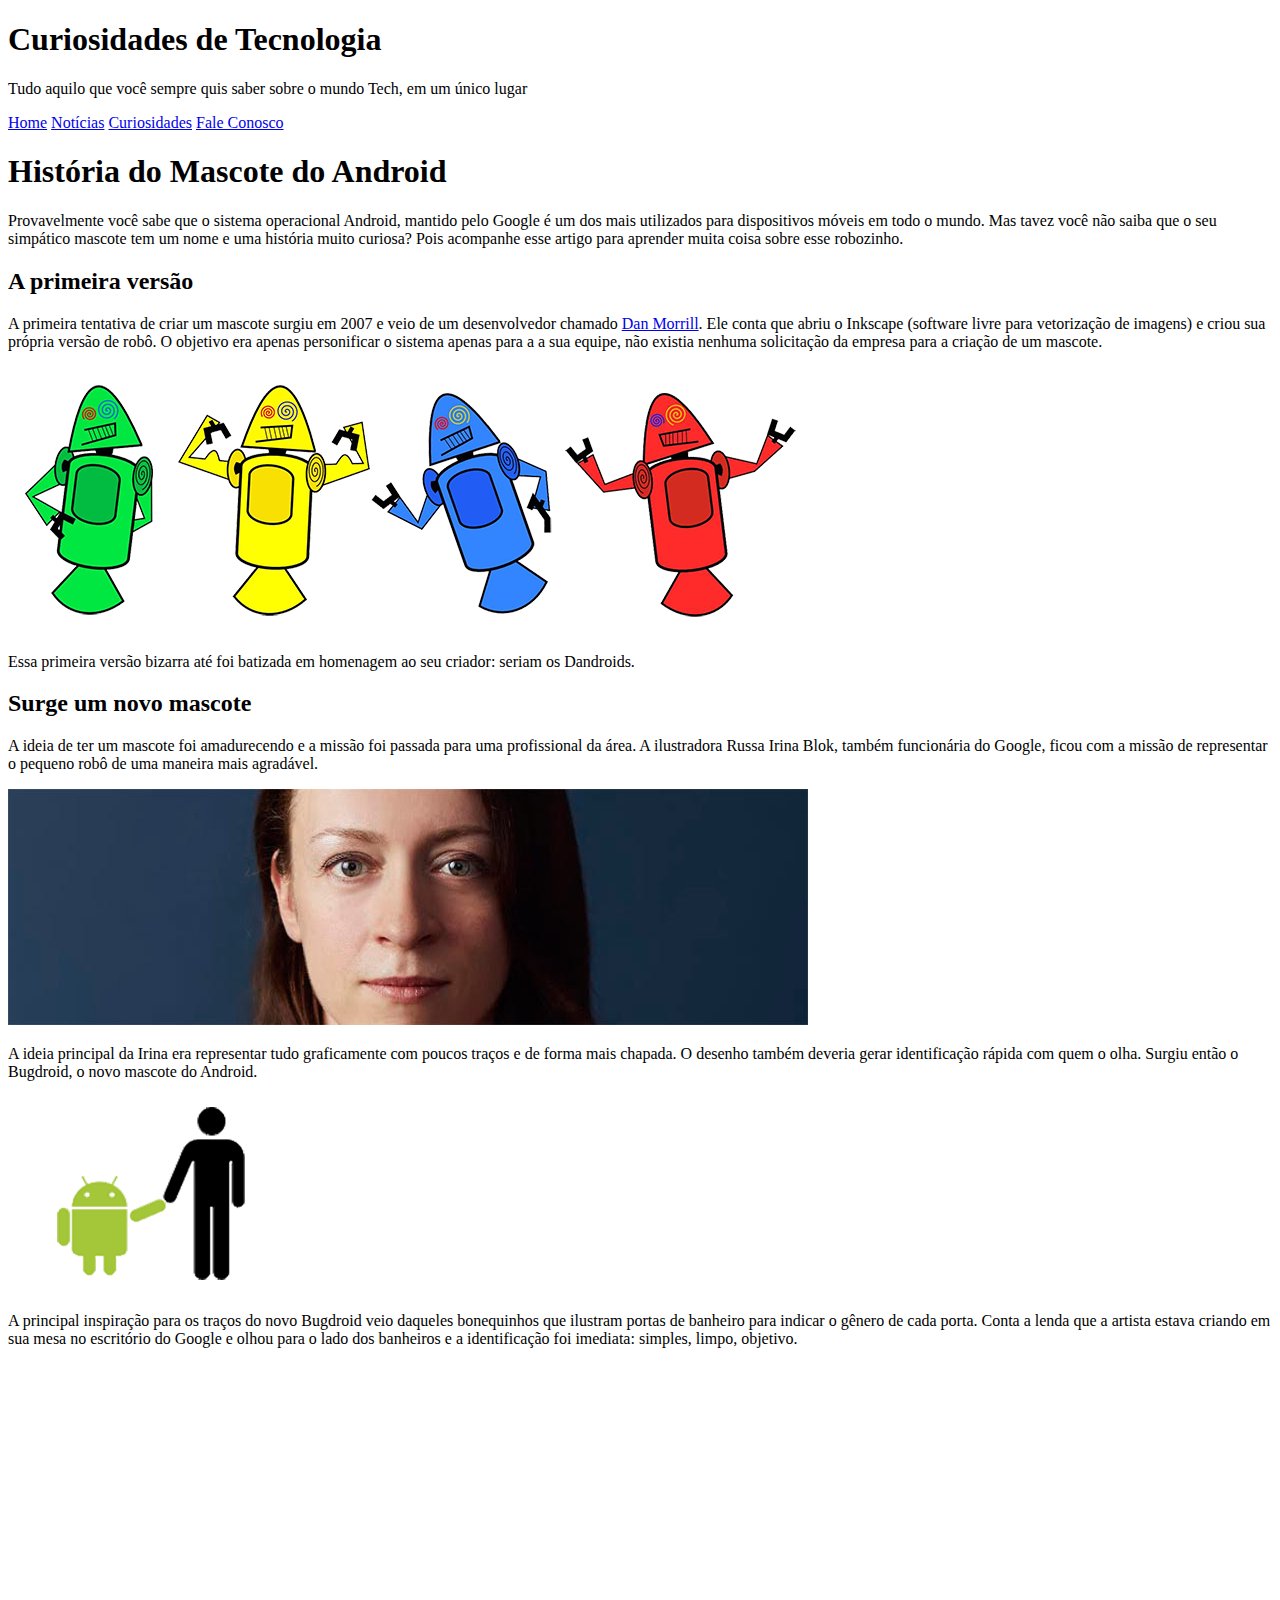
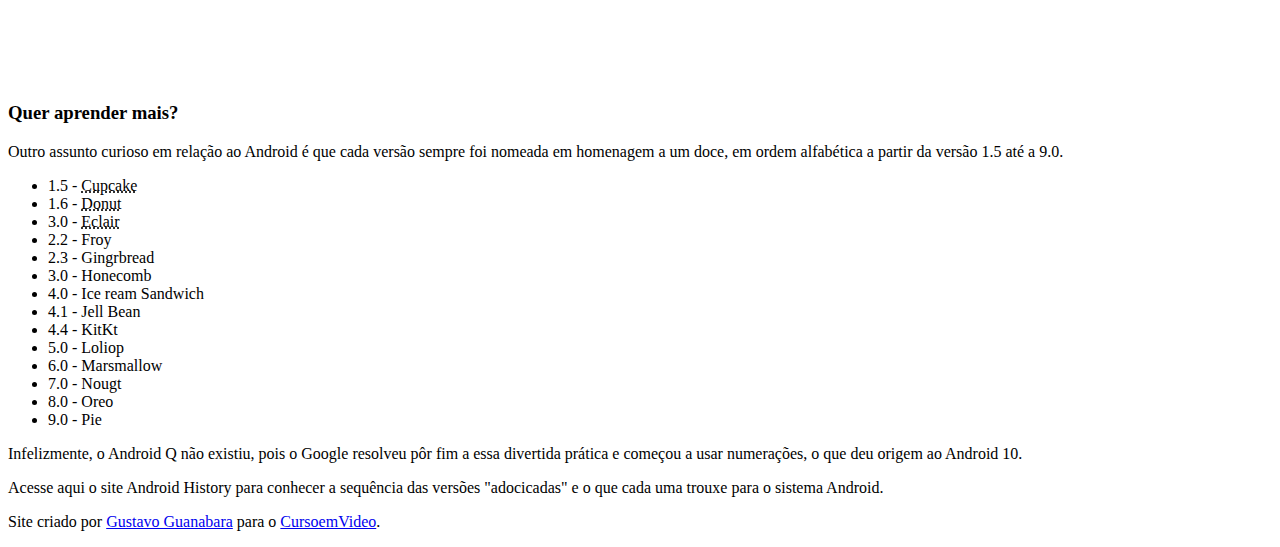
==== index.html @ 07982803 "novo site" ====
<!DOCTYPE html>
<html lang="en">
<head>
    <meta charset="UTF-8">
    <meta name="viewport" content="width=device-width, initial-scale=1.0">
    <title>Curiosidades de Tecnologia</title>
    <link rel="shortcut icon" href="favicon.ico" type="image/x-icon">
    <link rel="stylesheet" href="style.css">

</head>
<body>
    <header>
        <h1>Curiosidades de Tecnologia</h1>
        <p>
            Tudo aquilo que você sempre quis saber sobre o mundo Tech, em um único lugar
        </p>
            <nav>
                <a href="#">Home</a>
                <a href="#">Notícias</a>
                <a href="#">Curiosidades</a>
                <a href="#">Fale Conosco</a>
            </nav>
    </header>
    <main>
        <article>
        <h1>História do Mascote do Android</h1>
            
        <p>
            Provavelmente você sabe que o sistema operacional <span class="destaque">Android</span>, mantido pelo <span class="destaque">Google</span> é um dos mais utilizados para dispositivos móveis em todo o mundo. Mas tavez você não saiba que o seu simpático mascote tem um nome e uma história muito curiosa? Pois acompanhe esse artigo para aprender muita coisa sobre esse robozinho.
        </p>
        
        <h2>A primeira versão</h2>
            
            <p>
                A primeira tentativa de criar um mascote surgiu em 2007 e veio de um desenvolvedor chamado <a href="https://androidcommunity.com/dan-morrill-shows-us-the-android-mascot-that-almost-was-20130103/" target="_blank" class="externo">Dan Morrill</a>. Ele conta que abriu o <span class="destaque">Inkscape</span> (software livre para vetorização de imagens) e criou sua própria versão de robô. O objetivo era apenas personificar o sistema apenas para a a sua equipe, não existia nenhuma solicitação da empresa para a criação de um mascote.
            </p>
            
            <picture id="mascote-antigo">
                <source media="(max-width: 750px)" srcset="imagens/dan-droids-pq.png" type="image/png">
                <img src="imagens/dan-droids.png" alt="Imagem da primeira versão do android">
            </picture>
                
                <p>Essa primeira versão bizarra até foi batizada em homenagem ao seu criador: seriam os <span class="destaque">Dandroids</span>.</p>
            
                <h2>Surge um novo mascote</h2>
                
                <p>A ideia de ter um mascote foi amadurecendo e a missão foi passada para uma profissional da área. A ilustradora Russa <span class="destaque">Irina Blok</span>, também funcionária do Google, ficou com a missão de representar o pequeno robô de uma maneira mais agradável.</p>
            
                <picture id="irina">
                <source media="(max-width: 750px)" srcset="imagens/irina-blok-pq.jpg" type="image/jpg">
                <img src="imagens/irina-blok.jpg" alt="Foto de Irina Blok">
            </picture>
                
                <p>A ideia principal da Irina era representar tudo graficamente com poucos traços e de forma mais chapada. O desenho também deveria gerar identificação rápida com quem o olha. Surgiu então o <span class="destaque">Bugdroid</span>, o novo mascote do Android.</p>
            
                <img src="imagens/bugdroid.png" alt="Imagem do novo mascote do android" class="imagem-pq">            
                
                <p>A principal inspiração para os traços do novo Bugdroid veio daqueles bonequinhos que ilustram portas de banheiro para indicar o gênero de cada porta. Conta a lenda que a artista estava criando em sua mesa no escritório do Google e olhou para o lado dos banheiros e a identificação foi imediata: simples, limpo, objetivo.</p>
                
                <div class="video">
                    
                    <iframe width="560" height="315" src="https://www.youtube.com/embed/l2UDgpLz20M?si=33CjgaVQKFDXyqpR" title="YouTube video player" frameborder="0" allow="accelerometer; autoplay; clipboard-write; encrypted-media; gyroscope; picture-in-picture; web-share" allowfullscreen></iframe>
                </div>
            <aside>               
                <h3>Quer aprender mais?</h3>
                <p>
                    Outro assunto curioso em relação ao Android é que cada versão sempre foi nomeada em homenagem a um doce, em ordem alfabética a partir da versão 1.5 até a 9.0.
                </p>
                    <ul>
                        <li> 1.5 - <abbr title="Bolo de copo">Cupcake</abbr></li>
                        <li> 1.6 - <abbr title="Rosquinha">Donut</abbr></li>
                        <li> 3.0 - <abbr title="">Eclair</abbr></li>
                        <li> 2.2 - Froy </li>
                        <li> 2.3 - Gingrbread</li>
                        <li> 3.0 - Honecomb</li>
                        <li> 4.0 - Ice ream Sandwich</li>
                        <li> 4.1 - Jell Bean</li>
                        <li> 4.4 - KitKt</li>
                        <li> 5.0 - Loliop</li>
                        <li> 6.0 - Marsmallow</li>
                        <li> 7.0 - Nougt</li>
                        <li> 8.0 - Oreo</li>
                        <li> 9.0 - Pie</li>
                    </ul>
                <p>
                    Infelizmente, o Android Q não existiu, pois o Google resolveu pôr fim a essa divertida prática e começou a usar numerações, o que deu origem ao Android 10.
                </p>
                    
                <p>
                    Acesse aqui o site <span class="destaque">Android History</span> para conhecer a sequência das versões "adocicadas" e o que cada uma trouxe para o sistema Android.
                </p>
            </aside> 
            </article>
    </main>
    <footer>
        <p>Site criado por <a href="https://github.com/gustavoguanabara" target="_blank">Gustavo Guanabara</a> para o <a href="https://www.youtube.com/@CursoemVideo" target="_blank">CursoemVideo</a>.</p>
    </footer>
</body>
</html>
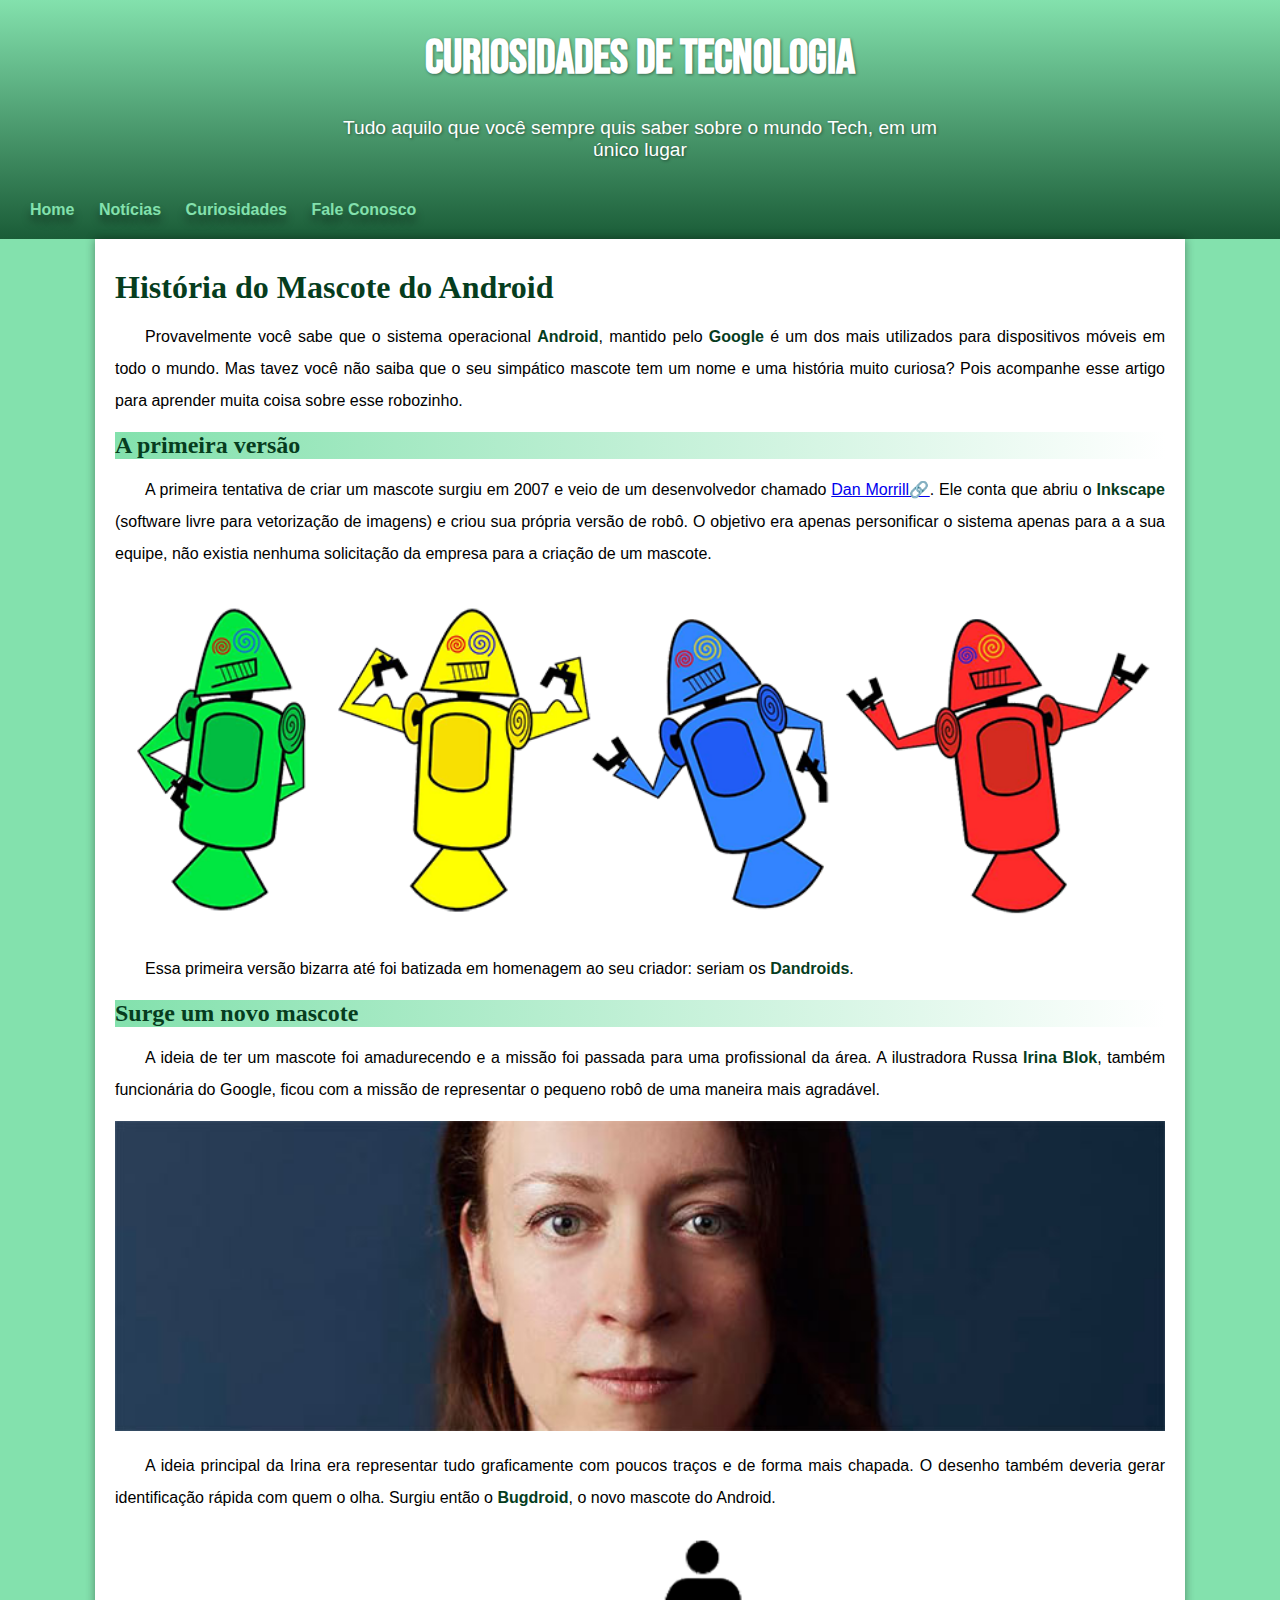
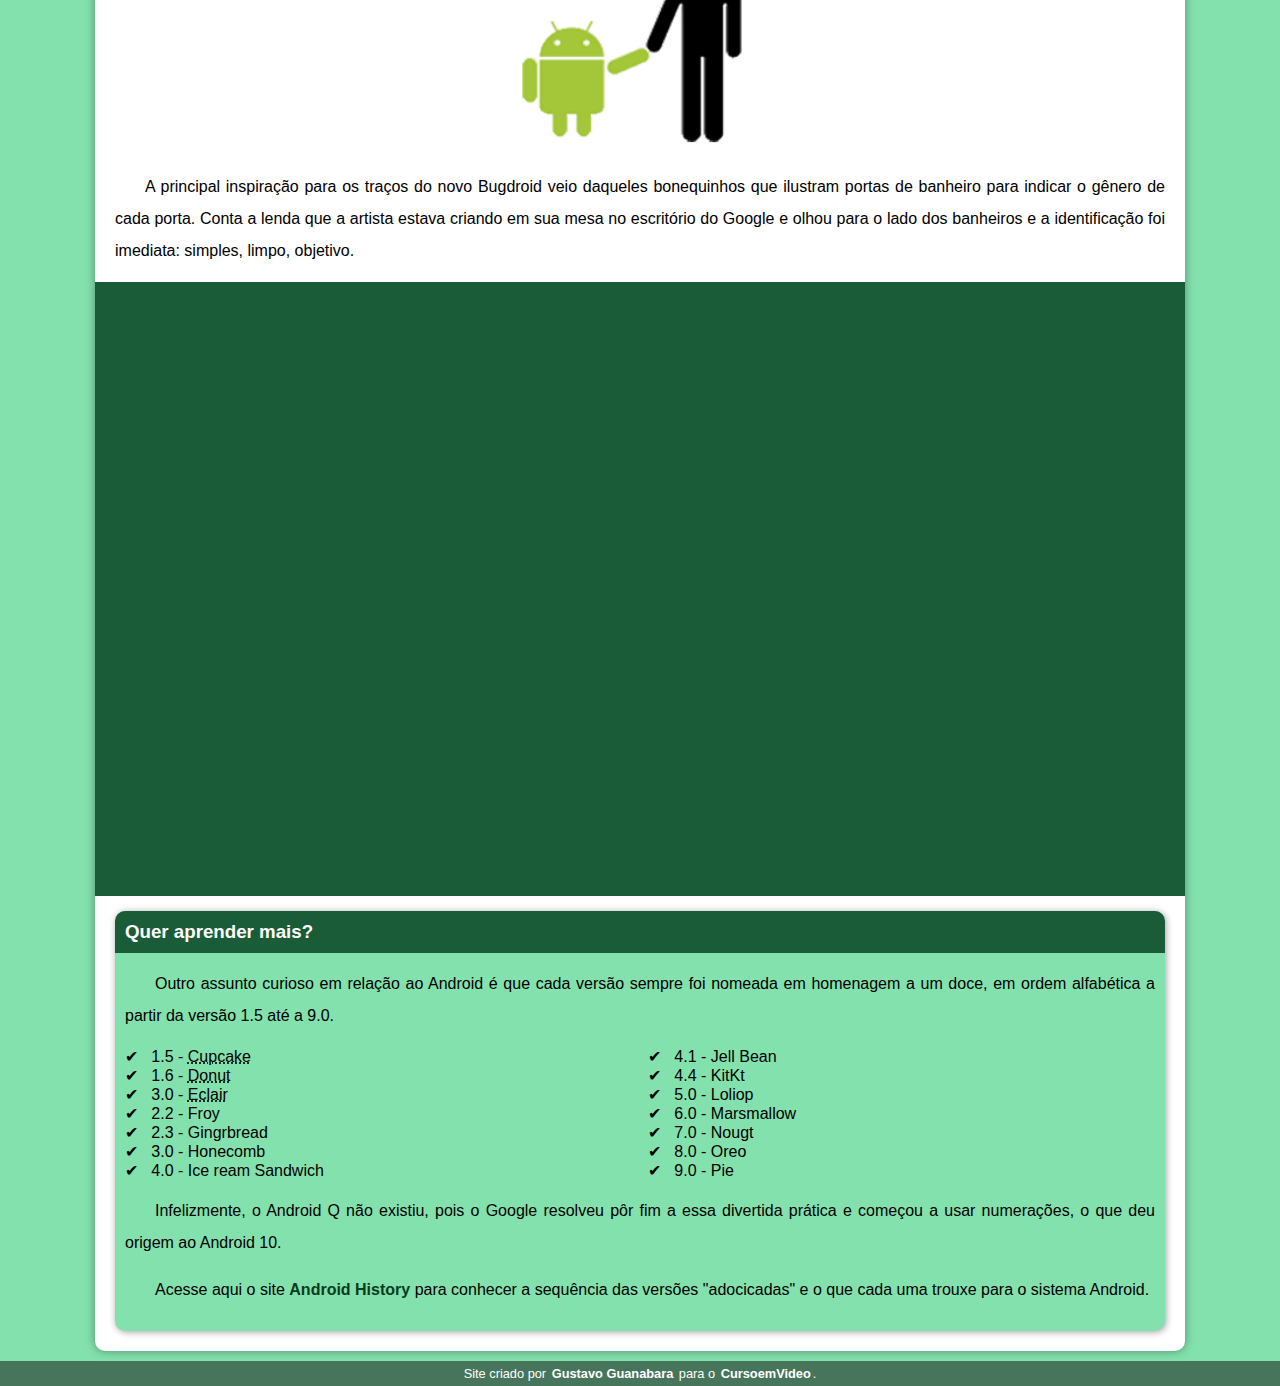
==== commit 40c4a4f0: "atualização estilos" ====
--- a/index.html
+++ b/index.html
@@ -5,7 +5,7 @@
     <meta name="viewport" content="width=device-width, initial-scale=1.0">
     <title>Curiosidades de Tecnologia</title>
     <link rel="shortcut icon" href="favicon.ico" type="image/x-icon">
-    <link rel="stylesheet" href="style.css">
+    <link rel="stylesheet" href="style/style.css">
 
 </head>
 <body>
--- a/style/style.css
+++ b/style/style.css
@@ -0,0 +1,175 @@
+@charset "UTF-8";
+@import url('https://fonts.googleapis.com/css2?family=Bebas+Neue&display=swap');
+
+@font-face {
+    font-family: 'Android';
+    src: url('fontes/idroid.otf');
+    font-weight: normal;
+}
+:root{
+    --cor0: #ebe5c5;
+    --cor1: #83e1ad;
+    --cor2: #3ddc84;
+    --cor3: #2fa866;
+    --cor4: #1a5c37;
+    --cor5: #063d1e;
+    --fonte-padrao: Arial, Helvetica, sans-serif;
+    --fonte-destaque: 'Bebas Neue', sans-serif;
+    --fonte-android: 'Android'; 
+}
+*{
+    margin: 0px;
+    padding: 0px;
+}
+body{
+    font-family: var(--fonte-padrao);
+    background-color: var(--cor1);
+    margin: 0px;
+    margin: auto;
+}
+
+main  p{
+    margin: 15px 0px;
+    text-align: justify;
+    text-indent: 30px;
+    font-size: 1em;
+    line-height: 2em;
+}
+.destaque{
+    color: var(--cor5);
+    font-weight: bold;
+}
+
+header{
+    font-family: var(--fonte-destaque);
+    background-image:linear-gradient( to top, var(--cor4), var(--cor1));
+    font-weight: bold;
+    color: white;
+    font-weight: normal;
+    text-align: center;
+    min-height: 150px;
+    padding-top: 30px;
+}
+header > h1{
+    color: white;
+    font-family: var(--fonte-destaque);
+    font-size: 3em;
+    margin-bottom: 30px;
+    text-shadow: 1px 1px 3px rgba(0, 0, 0, 0.425);
+}
+header > p{
+    font-family: var(--fonte-padrao);
+    font-size: 1.2em;
+    max-width: 500px;
+    color: white;
+    max-width: 600px;
+    padding-left: 10px;
+    padding-right: 10px;
+    margin: auto;
+    margin-bottom: 20px;
+    text-shadow: 1px 1px 3px rgba(0, 0, 0, 0.425);
+}
+nav{
+    font-family: var(--fonte-padrao);
+    padding: 20px;
+    text-align: left;
+    text-shadow: 0px 7px 9px rgba(0, 0, 0, 0.425)
+}
+nav > a{
+    color: var(--cor1);
+    padding: 10px;
+    text-decoration: none;
+    font-weight: bold;
+    border-radius: 5px;
+}
+nav > a:hover{
+    background-color: var(--cor4);
+    color: var(--cor2);
+    text-decoration: underline;
+}
+main{
+    background-color: white;
+    max-width: 1050px;
+    min-width: 300px;
+    padding: 20px;
+    margin: 0px auto 10px auto;
+    border-radius: 0px 0px 10px 10px;
+    box-shadow: 0px 0px 10px rgba(0, 0, 0, 0.384);
+}
+article > h1{
+    font-family: var(--fonte-android);
+    color: var(--cor5);
+    margin:auto;
+    padding-top:10px;
+    
+}
+article > h2{
+    font-family: var(--fonte-android);
+    color: var(--cor5);
+    background-image:linear-gradient( to right, var(--cor1), white)
+}
+main img{
+    width: 100%;
+}
+img.imagem-pq{
+    max-width: 350px;
+    display: block;
+    margin: auto;
+}
+a.externo::after{
+    content: '\1F517';
+}
+.video{
+    background-color: var(--cor4);
+    padding: 20px;
+    margin: 10px -20px 15px -20px;
+    position: relative;
+    padding:20px;
+    padding-top: 56.5%;
+}
+.video > iframe{
+    position: absolute;
+    top: 5%;
+    left: 5%;
+    width: 90%;
+    height: 90%;
+}
+aside{
+    background-color: var(--cor1);
+    border-radius: 10px;
+    padding: 10px;
+    box-shadow: 1px 1px 7px rgba(0, 0, 0, 0.377);
+}
+aside ul{
+    list-style-position: inside;
+    columns: 2;
+    list-style-type: '\2714\00A0\00A0';
+}
+aside  > h3{
+    background-color: var(--cor4);
+    color: white;
+    padding: 10px;
+    margin: -10px -10px 0px -10px;
+    border-radius: 10px 10px 0px 0px;
+}
+footer{
+    background-color: #46755b;
+    color: white;
+    text-align: center;
+    font-size: 0.8em;
+    padding: 5px;
+}
+footer a{
+    color: white;
+    text-decoration: none;
+    font-weight: bold;
+    padding: 2px;
+}
+footer a:hover{
+    color: var(--cor4);
+    background-color: var(--cor1);
+    text-decoration: underline;
+}
+
+
+
